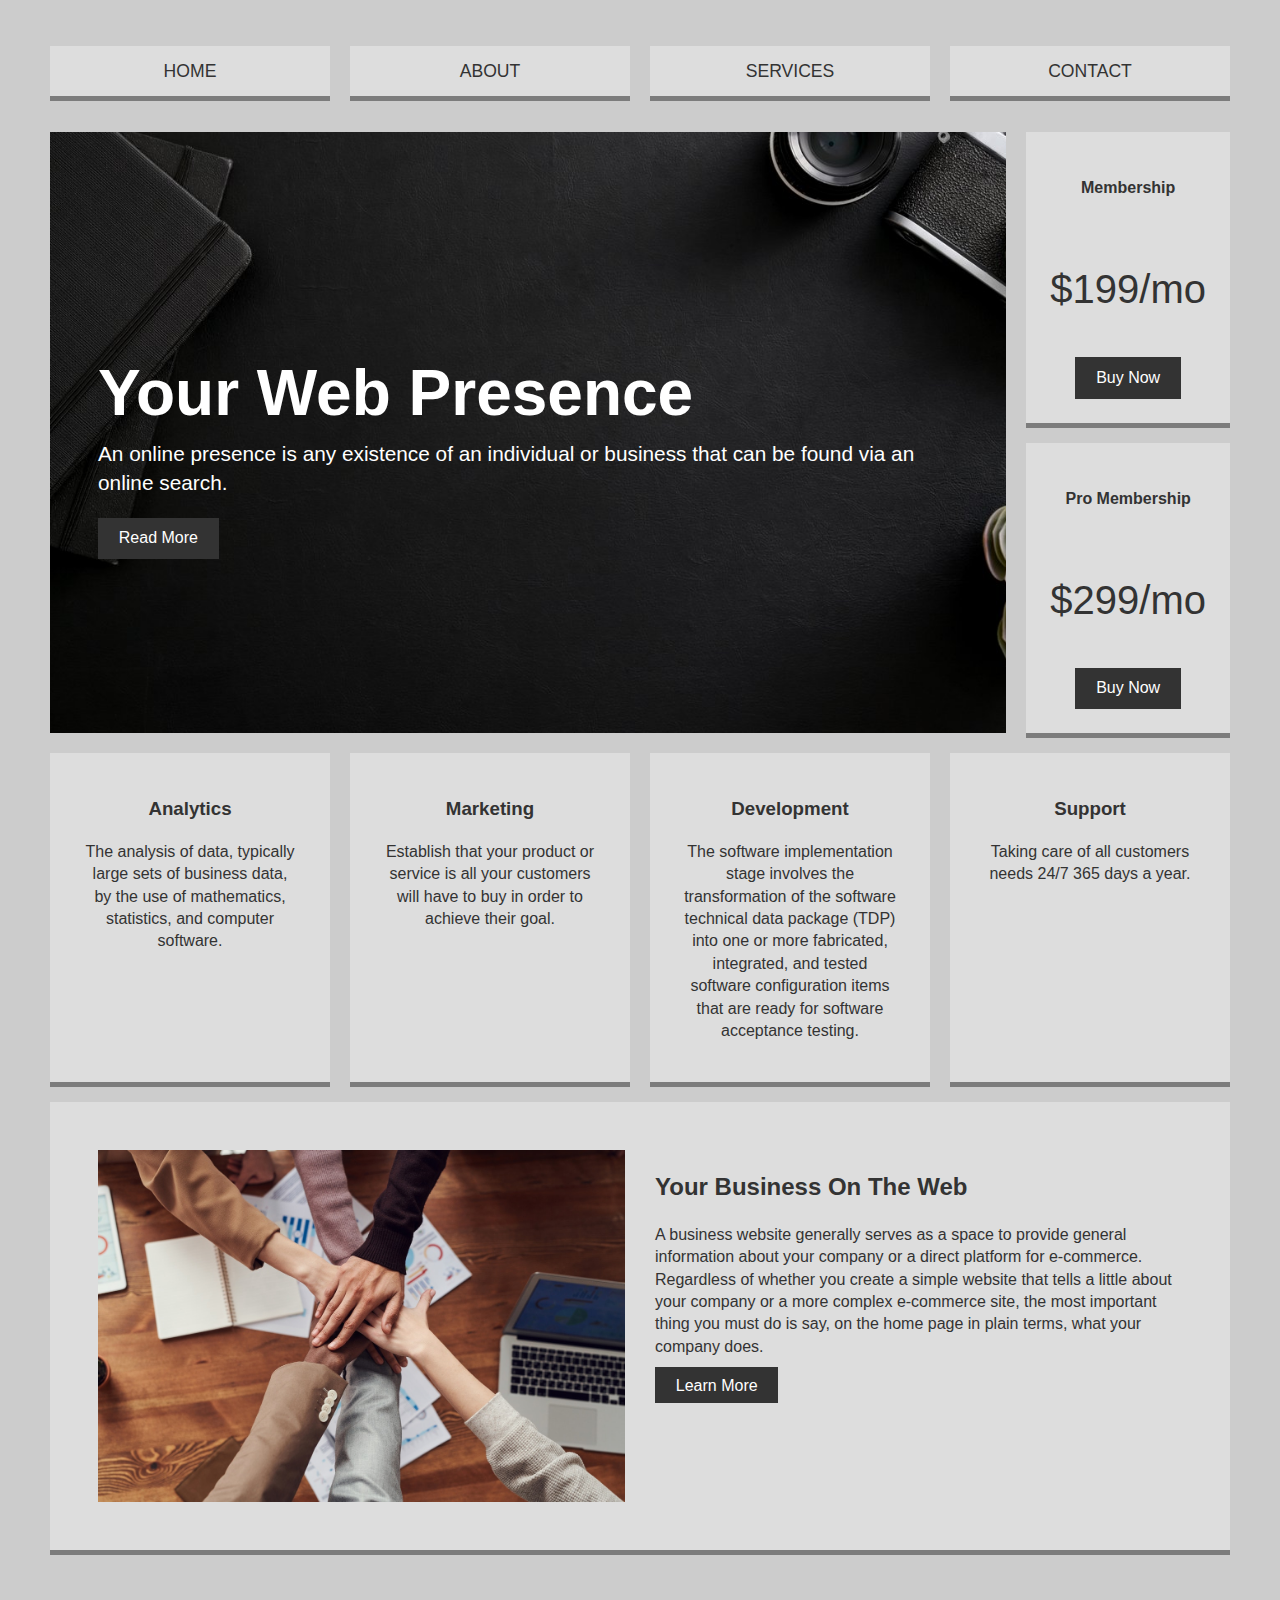
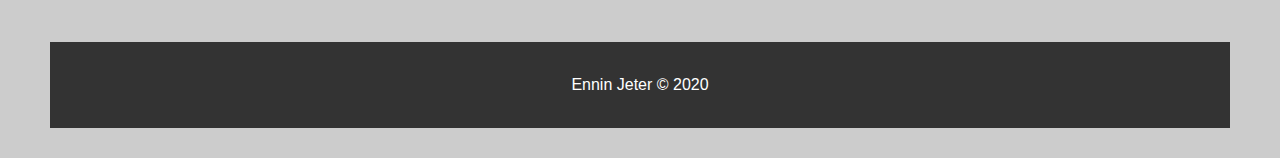
==== index.html @ 0bc59209 "Uploaded images + html + css files" ====
<!DOCTYPE html>
<html lang="en">
<head>
  <meta charset="UTF-8">
  <meta name="viewport" content="width=device-width, initial-scale=1.0">
  <script src="https://kit.fontawesome.com/9552e145a0.js" crossorigin="anonymous"></script>
  <link rel="stylesheet" href="style.css">
  <title>GridBiz</title>
</head>

<body>
  <div class="wrapper">
    <nav class="main-nav">
      <ul>
        <li><a href="#">Home</a>
        </li>
        <li><a href="#">About</a>
        </li>
        <li><a href="#">Services</a>
        </li>
        <li><a href="#">Contact</a>
        </li>
      </ul>
    </nav>
    <section class="top-container">
      <header class="showcase">
        <h1>Your Web Presence</h1>
        <p>An online presence is any existence of an individual or business that can be found via an online search.</p>
        <a href="#" class="btn">Read More</a>
      </header>
      
      <div class="top-box top_box_a">
        <h4>Membership</h4>
        <p class="price">$199/mo</p>
        <a href="" class="btn">Buy Now</a>
      </div> 
      <div class="top-box top_box_b">
        <h4>Pro Membership</h4>
        <p class="price">$299/mo</p>
        <a href="" class="btn">Buy Now</a>
      </div> 
    </section>
    <section class="boxes">
      <div class="box">
        <i class="fas fa-chart-pie fa-4x"></i>
        <h3>Analytics</h3>
        <p>The analysis of data, typically large sets of business data, by the use of mathematics, statistics, and computer software.</p>

      </div>
      <div class="box">
        <i class="fas fa-globe fa-4x"></i>
        <h3>Marketing</h3>
        <p>Establish that your product or service is all your customers will have to buy in order to achieve their goal.</p>

      </div>
      <div class="box">
        <i class="fas fa-cog fa-4x"></i>
        <h3>Development</h3>
        <p>The software implementation stage involves the transformation of the software technical data package (TDP) into one or more fabricated, integrated, and tested software configuration items that are ready for software acceptance testing.</p>

      </div>
      <div class="box">
        <i class="fas fa-users fa-4x"></i>
        <h3>Support</h3>
        <p>Taking care of all customers needs 24/7 365 days a year.</p>

      </div>

    </section>
    <section class="info">
      <img src="img/pic1.jpg.jpg" alt="">
      <div>
        <h2>Your Business On The Web</h2>
        <p>A business website generally serves as a space to provide general information about your company or a direct platform for e-commerce. Regardless of whether you create a simple website that tells a little about your company or a more complex e-commerce site, the most important thing you must do is say, on the home page in plain terms, what your company does. </p>
        <a href="#" class="btn">Learn More</a>
      </div>
    </section>
    <section class="portfolio">
      <img src="https://source.unsplash.com/random/200x200" alt="">
      <img src="https://source.unsplash.com/random/201x200" alt="">
      <img src="https://source.unsplash.com/random/202x200" alt="">
      <img src="https://source.unsplash.com/random/203x200" alt="">
      <img src="https://source.unsplash.com/random/204x200" alt="">
      <img src="https://source.unsplash.com/random/205x200" alt="">
      <img src="https://source.unsplash.com/random/206x200" alt="">
      <img src="https://source.unsplash.com/random/207x200" alt="">
      <img src="https://source.unsplash.com/random/208x200" alt="">
      <img src="https://source.unsplash.com/random/209x200" alt="">

    </section>
    <footer>
      <p>Ennin Jeter &copy; 2020</p>
    </footer>

      
  </div>
</body>
</html>
---- style.css ----
/* CSS Variables */
:root {
  --primary: #ddd;
  --dark: #333;
  --light: #fff;
  --shadow: 0 5px rgba(104, 104, 104, 0.8);

}

html {
  box-sizing: border-box;
  font-family: Arial, Helvetica, sans-serif;
  color: var(--dark);
}

body {
  background: #ccc;
  margin: 30px 50px;
  line-height: 1.4;
}

.btn {
  background: var(--dark);
  color: var(--light);
  padding: 0.6rem 1.3rem;
  text-decoration: none;
  border: 0;
}

img {
  max-width: 100%;
}

.wrapper {
  display: grid;
  grid-gap: 20px;
}

/* Navagation */
.main-nav ul {
  display: grid;
  grid-gap: 20px;
  padding: 0;
  list-style: none;
  grid-template-columns: repeat(4, 1fr);
}

.main-nav a {
  background: var(--primary);
  display: block;
  text-decoration: none;
  padding: 0.8rem;
  text-align: center;
  color: var(--dark);
  text-transform: uppercase;
  font-size: 1.1rem;
  box-shadow: var(--shadow);
}

.main-nav a:hover {
  background: var(--dark);
  color: var(--light);

}

/* Top Container */
.top-container {
  display: grid;
  grid-gap: 20px;
  grid-template-areas:
   "showcase showcase top-box-a"
   "showcase showcase top-box-b";
}

/* Showcase */
.showcase {
  grid-area: showcase;
  min-height: 400px;
  background: url(img/showcase.jpg.jpg);
  background-size: cover;
  background-position: center;
  padding: 3rem;
  display: flex;
  flex-direction: column;
  align-items: start;
  justify-content: center;
  box-shadow: 0emvar(var(--shadow));
}

.showcase h1 {
  font-size: 4rem;
  margin-bottom: 0;
  color: var(--light);
}

.showcase p {
  font-size: 1.3rem;
  margin-top: 0;
  color: var(--light);
}

/* Top Box */
.top-box {
  background: var(--primary);
  display: grid;
  align-items: center;
  justify-items: center;
  box-shadow: var(--shadow);
  padding: 1.5rem;
}

.top-box .price {
  font-size: 2.5rem;
}

.top-box-a {
  grid-area: top-box-a;
}

.top-box-b {
  grid-area: top-box-b;
}

/* Boxes */

.boxes {
  display: grid;
  grid-gap: 20px;
  grid-template-columns: repeat(auto-fit, minmax(200px, 1fr));
}

.box {
  background: var(--primary);
  text-align: center;
  padding: 1.5rem 2rem;
  box-shadow: var(--shadow);
}

/* Info */

.info {
  background: var(--primary);
  box-shadow: var(--shadow);
  display: grid;
  grid-gap: 30px;
  grid-template-columns: repeat(2, 1fr);
  padding: 3rem;

}

/* Portfolio */

.portfolio {
  display: grid;
  grid-gap: 20px;
  grid-template-columns: repeat(auto-fit, minmax(200px, 1fr));
}

.portfolio img {
  width: 100%;
  box-shadow: var(--shadow);

}

/* Footer */

footer {
  margin-top: 2rem;
  background: var(--dark);
  color: var(--light);
  text-align: center;
  padding: 1rem;
}

/* Media Queries */

@media(max-width: 700px) {
  .top-container {
    grid-template-areas:
    "showcase showcase"
    "top-box-a top-box-b";

  }

  .showcase h1 {
    font-size: 2.5rem;
  }

  .main-nav ul {
    grid-template-columns: 1fr;
  }

  .info {
    grid-template-columns: 1fr;
  }

  .info .btn {
    display: block;
    text-align: center;
    margin: auto;
  }

}

@media(max-width: 500px) {
  .top-container {
    grid-template-areas:
    "showcase"
    "top-box-a"
    "top-box-b";

}


}
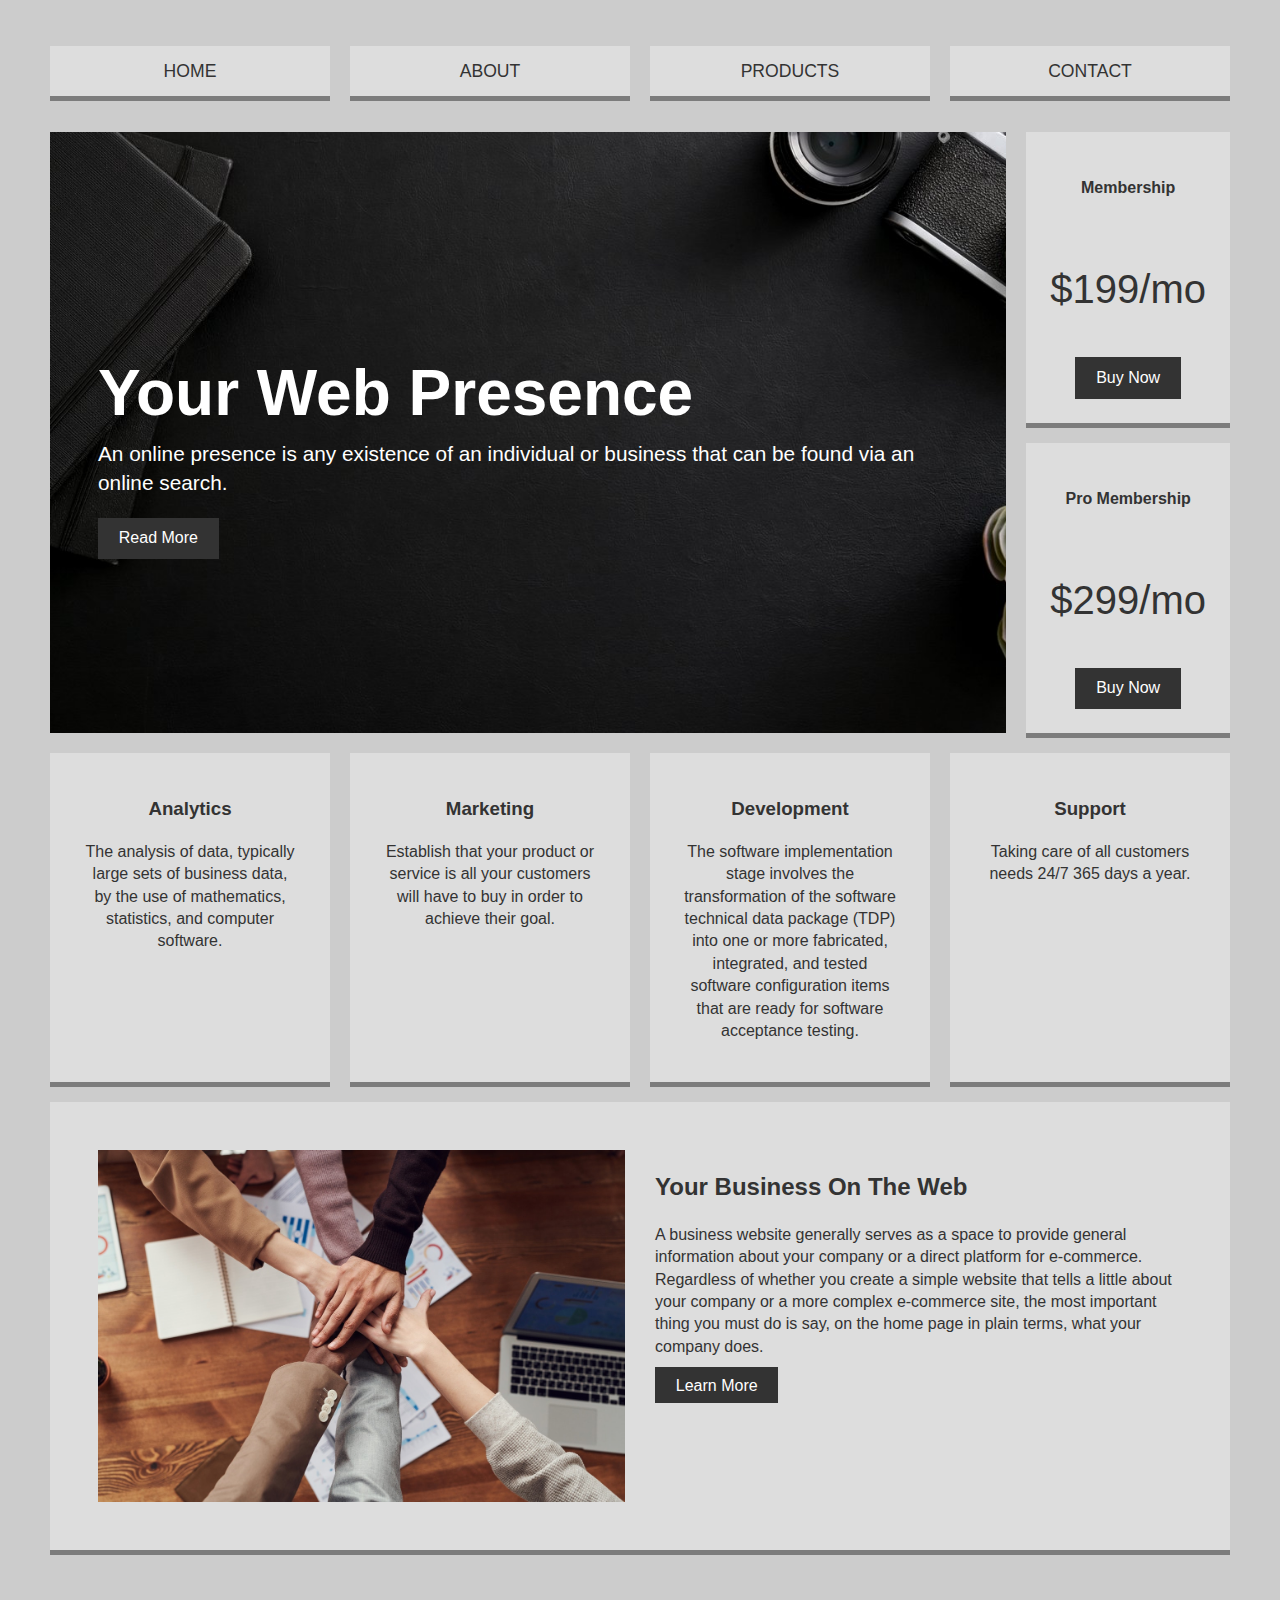
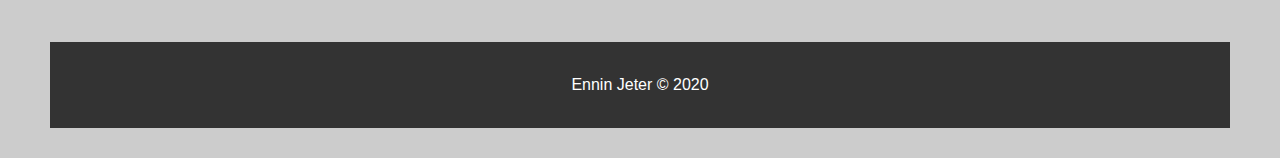
==== commit 985f0e9e: "updated headers section" ====
--- a/index.html
+++ b/index.html
@@ -16,7 +16,7 @@
         </li>
         <li><a href="#">About</a>
         </li>
-        <li><a href="#">Services</a>
+        <li><a href="#">Products</a>
         </li>
         <li><a href="#">Contact</a>
         </li>
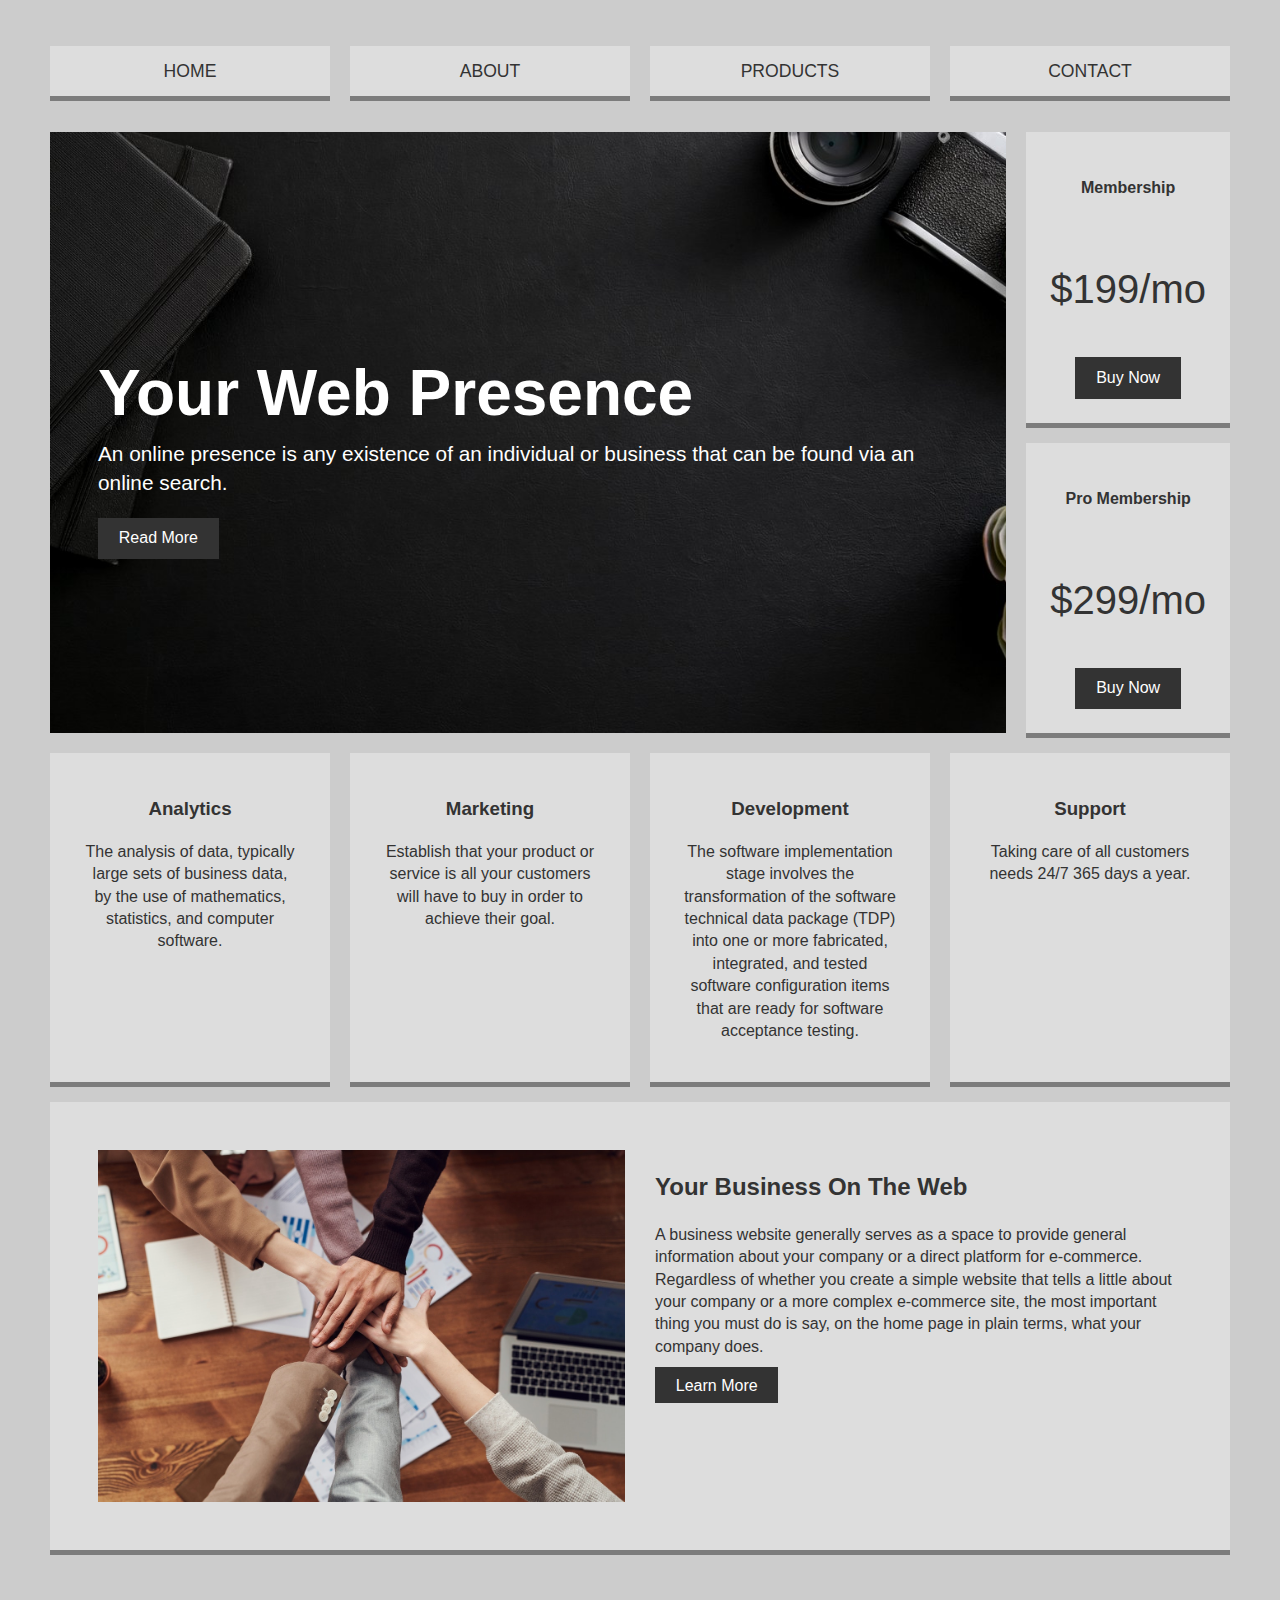
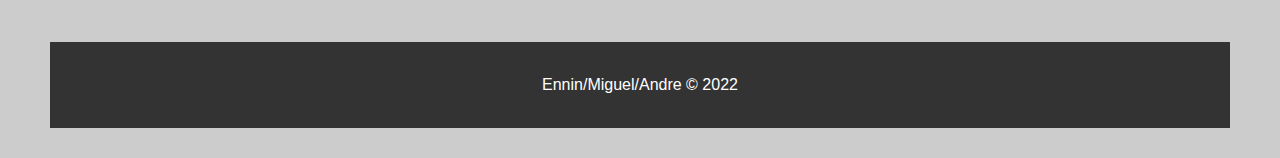
==== commit 2b9cf3b7: "updated index file" ====
--- a/index.html
+++ b/index.html
@@ -89,7 +89,7 @@
 
     </section>
     <footer>
-      <p>Ennin Jeter &copy; 2020</p>
+      <p>Ennin/Miguel/Andre &copy; 2022</p>
     </footer>
 
       
